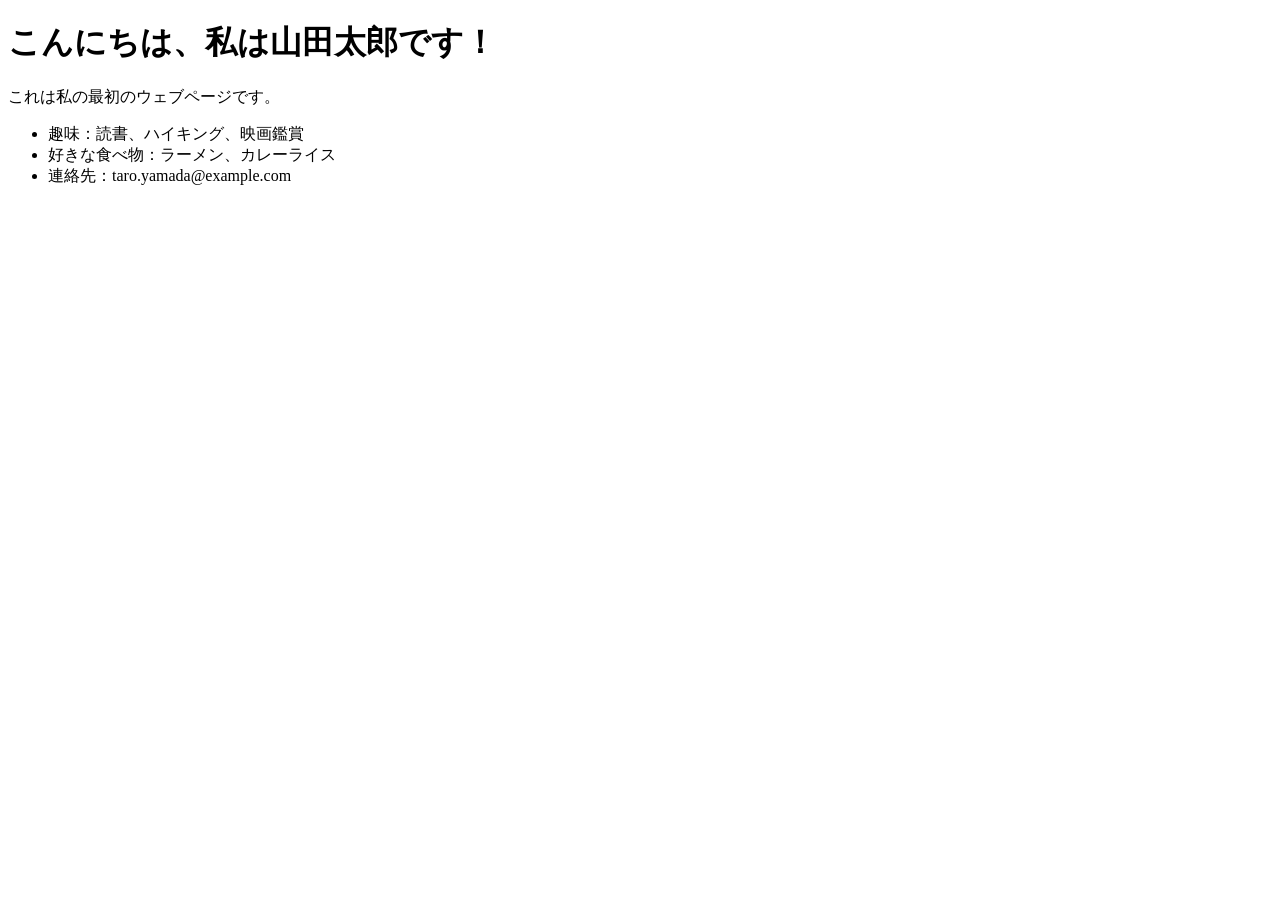
==== index.html @ 673a4572 "Add files via upload" ====
<!DOCTYPE html>
<html lang="ja">
<head>
    <meta charset="UTF-8">
    <title>自己紹介ページ</title>
</head>
<body>
    <h1>こんにちは、私は山田太郎です！</h1>
    <p>これは私の最初のウェブページです。</p>
    <ul>
        <li>趣味：読書、ハイキング、映画鑑賞</li>
        <li>好きな食べ物：ラーメン、カレーライス</li>
        <li>連絡先：taro.yamada@example.com</li>
    </ul>
</body>
</html>
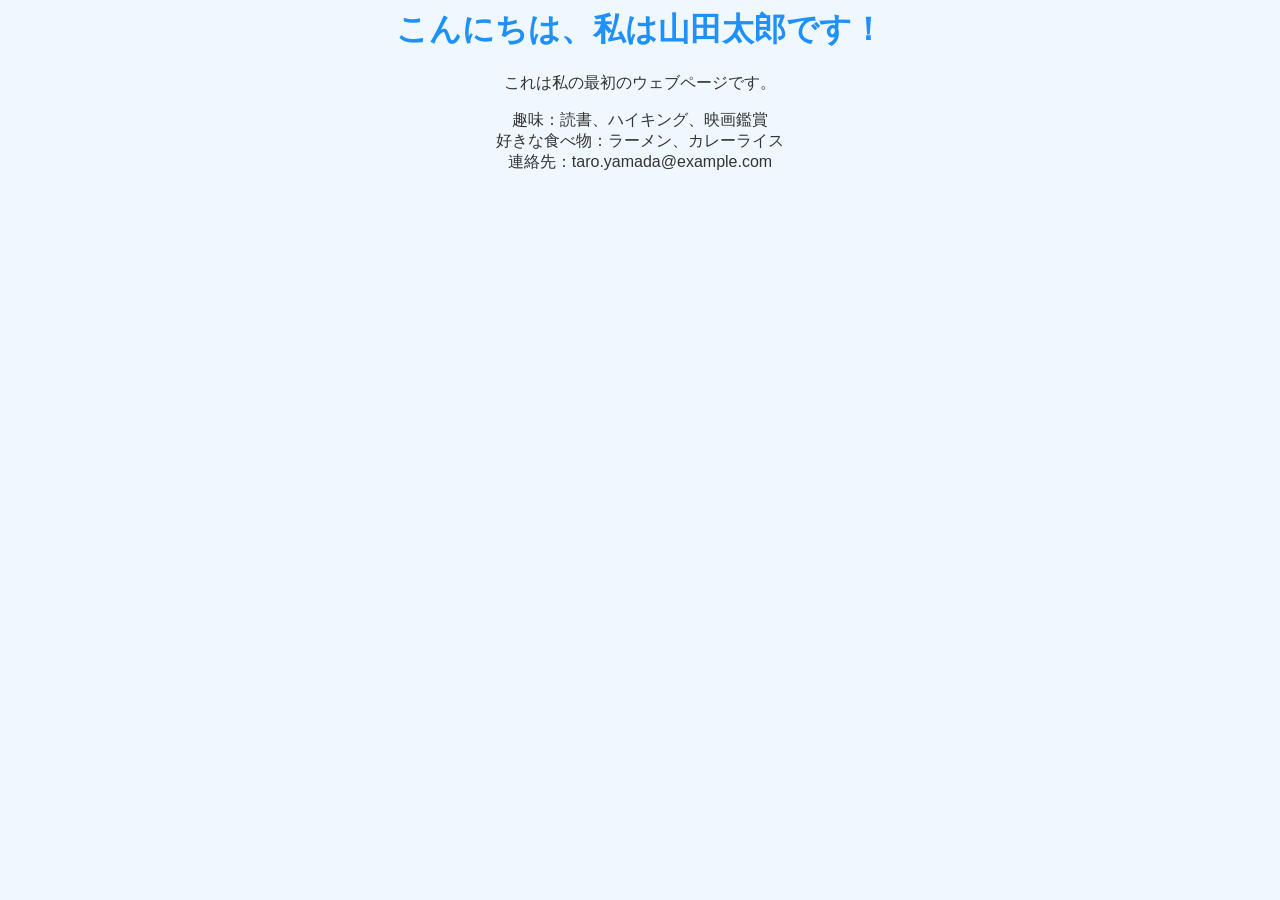
==== commit b402fb5c: "Add files via upload" ====
--- a/index.html
+++ b/index.html
@@ -1,8 +1,8 @@
-<!DOCTYPE html>
-<html lang="ja">
 <head>
     <meta charset="UTF-8">
     <title>自己紹介ページ</title>
+    <!-- CSSファイルを読み込む -->
+    <link rel="stylesheet" href="style.css">
 </head>
 <body>
     <h1>こんにちは、私は山田太郎です！</h1>
@@ -12,5 +12,7 @@
         <li>好きな食べ物：ラーメン、カレーライス</li>
         <li>連絡先：taro.yamada@example.com</li>
     </ul>
+
+    <!-- JavaScriptファイルを読み込む -->
+    <script src="script.js"></script>
 </body>
-</html>
--- a/style.css
+++ b/style.css
@@ -0,0 +1,15 @@
+body {
+    background-color: #f0f8ff;
+    font-family: Arial, sans-serif;
+    color: #333;
+    text-align: center;
+}
+
+h1 {
+    color: #1e90ff;
+}
+
+ul {
+    list-style-type: none;
+    padding: 0;
+}
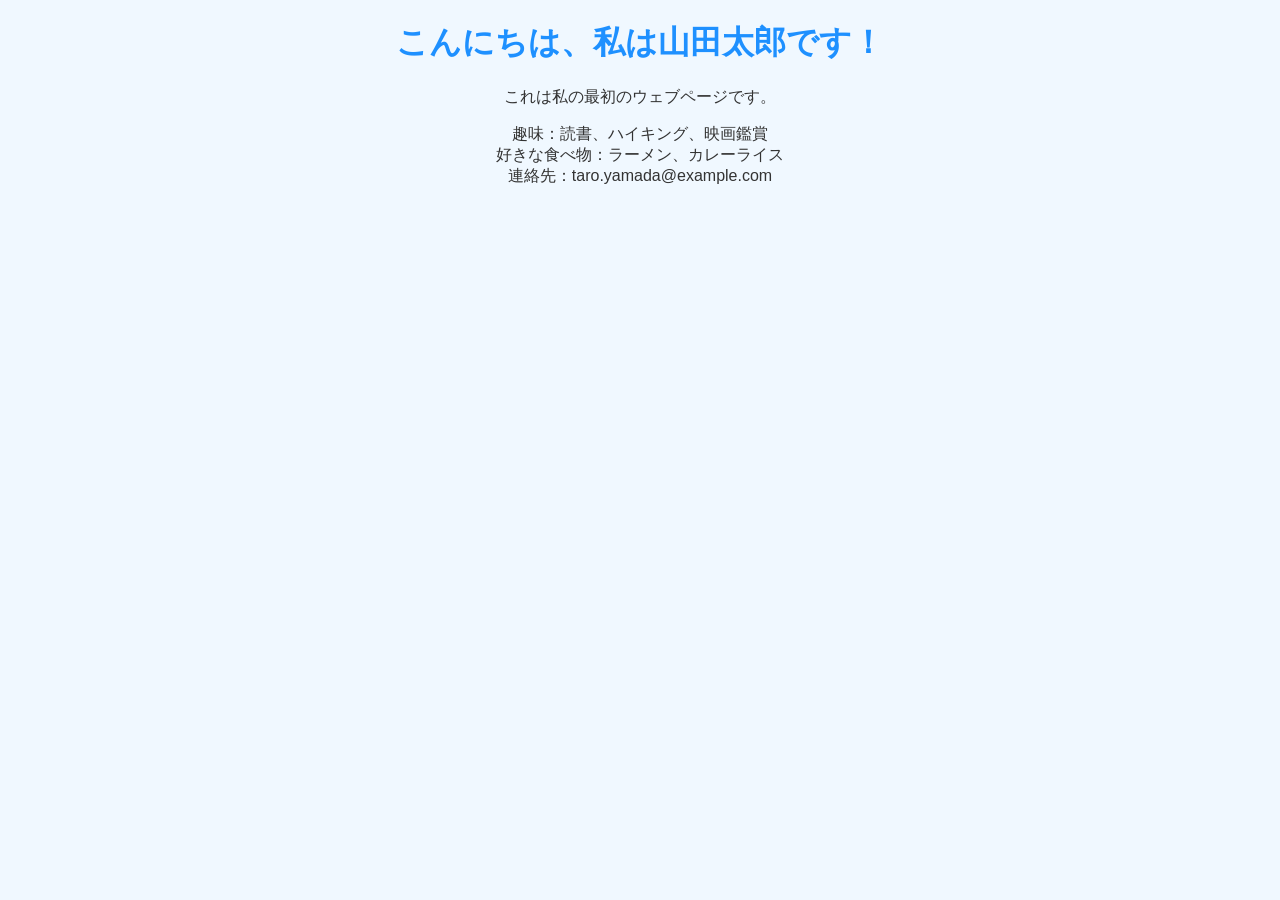
==== commit a13c3bbb: "Update index.html" ====
--- a/index.html
+++ b/index.html
@@ -1,18 +1,22 @@
+<!DOCTYPE html>
+<html lang="ja">
 <head>
     <meta charset="UTF-8">
     <title>自己紹介ページ</title>
-    <!-- CSSファイルを読み込む -->
+    <!-- Google Fonts追加 -->
+    <link href="https://fonts.googleapis.com/css2?family=Roboto:wght@400;700&display=swap" rel="stylesheet">
+    <!-- CSS読み込み -->
     <link rel="stylesheet" href="style.css">
 </head>
 <body>
-    <h1>こんにちは、私は山田太郎です！</h1>
-    <p>これは私の最初のウェブページです。</p>
-    <ul>
-        <li>趣味：読書、ハイキング、映画鑑賞</li>
-        <li>好きな食べ物：ラーメン、カレーライス</li>
-        <li>連絡先：taro.yamada@example.com</li>
-    </ul>
-
-    <!-- JavaScriptファイルを読み込む -->
-    <script src="script.js"></script>
+    <div class="card">
+        <h1>こんにちは、私は山田太郎です！</h1>
+        <p>これは私の最初のウェブページです。</p>
+        <ul>
+            <li>趣味：読書、ハイキング、映画鑑賞</li>
+            <li>好きな食べ物：ラーメン、カレーライス</li>
+            <li>連絡先：taro.yamada@example.com</li>
+        </ul>
+    </div>
 </body>
+</html>
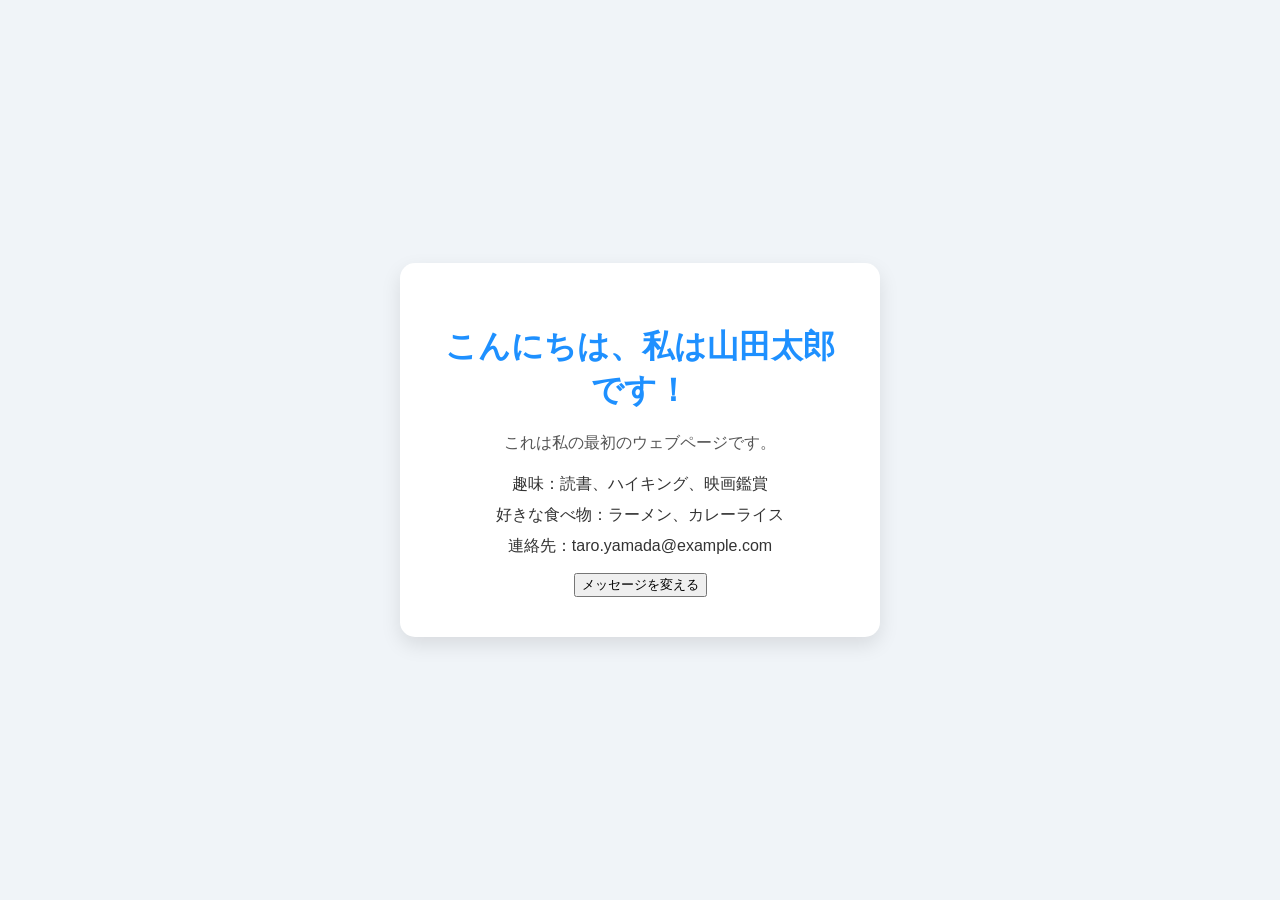
==== commit c6f04029: "Update index.html" ====
--- a/index.html
+++ b/index.html
@@ -3,20 +3,20 @@
 <head>
     <meta charset="UTF-8">
     <title>自己紹介ページ</title>
-    <!-- Google Fonts追加 -->
     <link href="https://fonts.googleapis.com/css2?family=Roboto:wght@400;700&display=swap" rel="stylesheet">
-    <!-- CSS読み込み -->
     <link rel="stylesheet" href="style.css">
 </head>
 <body>
     <div class="card">
-        <h1>こんにちは、私は山田太郎です！</h1>
+        <h1 id="greeting">こんにちは、私は山田太郎です！</h1>
         <p>これは私の最初のウェブページです。</p>
         <ul>
             <li>趣味：読書、ハイキング、映画鑑賞</li>
             <li>好きな食べ物：ラーメン、カレーライス</li>
             <li>連絡先：taro.yamada@example.com</li>
         </ul>
+        <button id="changeTextBtn">メッセージを変える</button>
     </div>
+    <script src="script.js"></script>
 </body>
 </html>
--- a/style.css
+++ b/style.css
@@ -1,15 +1,39 @@
+/* Google Fonts適用 */
 body {
-    background-color: #f0f8ff;
-    font-family: Arial, sans-serif;
-    color: #333;
+    font-family: 'Roboto', sans-serif;
+    background-color: #f0f4f8;
+    display: flex;
+    justify-content: center;
+    align-items: center;
+    height: 100vh;
+    margin: 0;
+}
+
+.card {
+    background-color: #ffffff;
+    padding: 40px;
+    border-radius: 15px;
+    box-shadow: 0 8px 20px rgba(0, 0, 0, 0.1);
+    max-width: 400px;
     text-align: center;
 }
 
 h1 {
     color: #1e90ff;
+    margin-bottom: 20px;
+}
+
+p {
+    color: #555;
+    margin-bottom: 20px;
 }
 
 ul {
-    list-style-type: none;
+    list-style: none;
     padding: 0;
 }
+
+li {
+    margin-bottom: 10px;
+    color: #333;
+}
